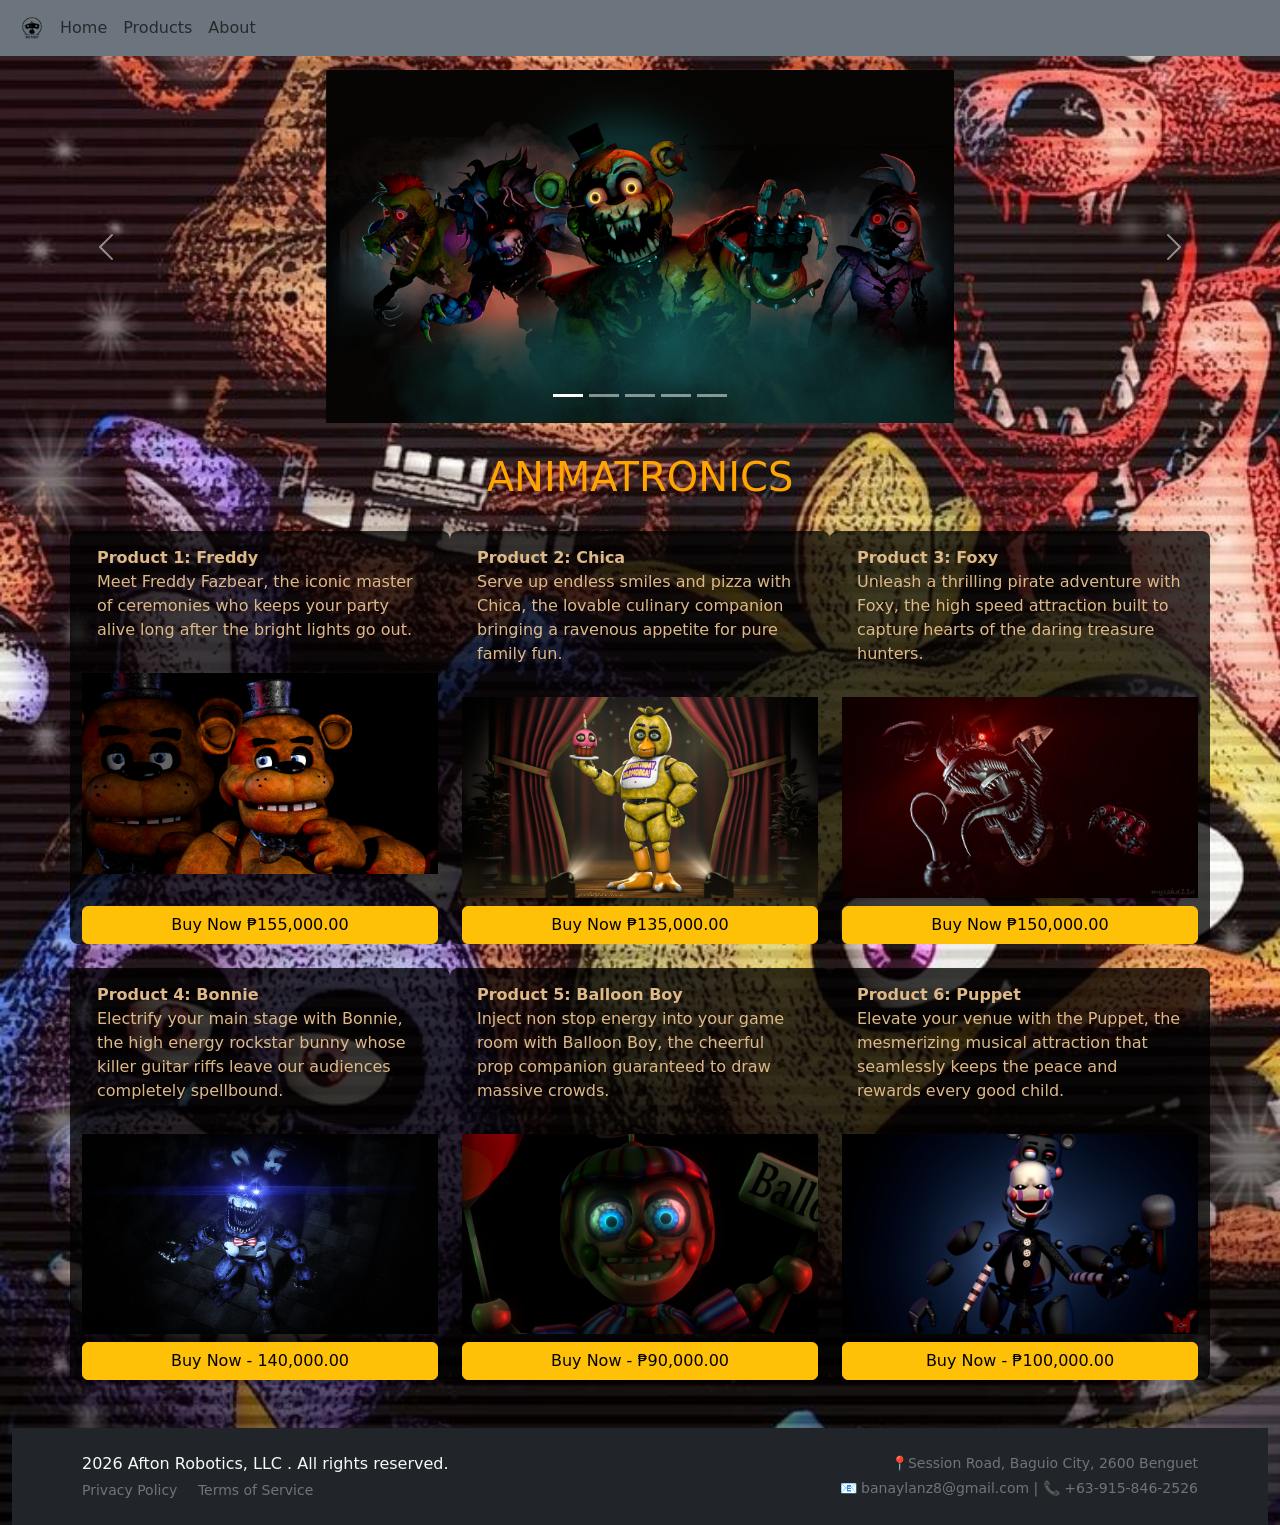
==== index.html @ b1b81b7e "first commit" ====
<html lang="en">


<head>
    <meta charset="UTF-8">
    <meta name="viewport" content="width=device-width, initial-scale=1.0">
    <title>Afton Robotics, LLC </title>
    <link href="https://cdn.jsdelivr.net/npm/bootstrap@5.3.3/dist/css/bootstrap.min.css" rel="stylesheet">
    <script src="https://cdn.jsdelivr.net/npm/bootstrap@5.3.3/dist/js/bootstrap.bundle.min.js"></script>
</head>


<body
    style="background: url(images/background.jpg); background-repeat: no-repeat; background-size: cover; background-position: center; min-height: 100vh;">

    <audio autoplay controls hidden src="audio/fnaf.mp3"></audio>


    <div class="container-fluid">
        <header>
            <nav class="navbar navbar-expand-sm bg-secondary navbar-light fixed-top">
                <div class="container-fluid">
                    <img src="images/Bad-Robot-Productions-Logo.png" alt="Avatar Logo" style="width:40px;"
                        class="rounded-pill">

                    <audio autoplay src="audio/fnaf.mp3"></audio>

                    <button class="navbar-toggler" type="button" data-bs-toggle="collapse"
                        data-bs-target="#collapsibleNavbar">
                        <span class="navbar-toggler-icon"></span>
                    </button>


                    <div class="collapse navbar-collapse" id="collapsibleNavbar">
                        <ul class="navbar-nav">
                            <li class="nav-item">
                                <a class="nav-link" href="#">Home</a>
                            </li>
                            <li class="nav-item">
                                <a class="nav-link" href="#products-section">Products</a>
                            </li>
                            <li class="nav-item">
                                <a class="nav-link" href="about.html">About</a>
                            </li>
                        </ul>
                    </div>
                </div>
            </nav>
        </header>
        <main style="margin-top: 70px;"> <!-- Added margin to prevent navbar from overlapping content -->
            <!-- Carousel -->
            <div id="demo" class="carousel slide" data-bs-ride="carousel">


                <!-- Indicators/dots -->
                <div class="carousel-indicators">
                    <button type="button" data-bs-target="#demo" data-bs-slide-to="0" class="active"></button>
                    <button type="button" data-bs-target="#demo" data-bs-slide-to="1"></button>
                    <button type="button" data-bs-target="#demo" data-bs-slide-to="2"></button>
                    <button type="button" data-bs-target="#demo" data-bs-slide-to="3"></button>
                    <button type="button" data-bs-target="#demo" data-bs-slide-to="4"></button>
                </div>


                <!-- The slideshow/carousel -->
                <div class="carousel-inner">
                    <div class="carousel-item active">
                        <img src="images/carousel/1.jpg" alt="Los Angeles"
                            class="d-block w-50 h-55 custom-style mx-auto">
                    </div>
                    <div class="carousel-item">
                        <img src="images/carousel/2.jpg" alt="Chicago" class="d-block w-50 h-55 custom-style mx-auto">
                    </div>
                    <div class="carousel-item">
                        <img src="images/carousel/3.png" alt="New York" class="d-block w-50 h-55 custom-style mx-auto">
                    </div>
                    <div class="carousel-item">
                        <img src="images/carousel/4.jpg" alt="Chicago" class="d-block w-50 h-55 custom-style mx-auto">
                    </div>
                    <div class="carousel-item">
                        <img src="images/carousel/5.jpg" alt="New York" class="d-block w-50 h-55 custom-style mx-auto">
                    </div>
                </div>


                <!-- Left and right controls/icons -->
                <button class="carousel-control-prev" type="button" data-bs-target="#demo" data-bs-slide="prev">
                    <span class="carousel-control-prev-icon"></span>
                </button>
                <button class="carousel-control-next" type="button" data-bs-target="#demo" data-bs-slide="next">
                    <span class="carousel-control-next-icon"></span>
                </button>
            </div>


            <h1 class="centre-text" style="text-align: center; margin: 30px 0; color: orange">ANIMATRONICS</h1>
            <!-- Products Grid Section -->
            <div class="container mb-5" id="products-section">
                <div class="row g-4 justify-content-center">
                    <!-- Added g-4 for consistent grid spacing -->


                    <!-- Product 1 -->
                    <div class="col-md-4 d-flex flex-column justify-content-between"
                        style="background-color: rgba(0,0,0,0.75); border-radius: 8px; max-width: 400px;">
                        <div>
                            <section style="padding: 15px; color: burlywood;"><b>Product 1: Freddy</b>
                                <p>Meet Freddy Fazbear, the iconic master of ceremonies who keeps your party alive long
                                    after the bright lights go out.</p>
                            </section>
                            <img src="images/products/1.png" alt="Freddy Fazbear" class="img-fluid w-100">
                        </div>
                        <button class="btn btn-warning w-100 mt-2">Buy Now ₱155,000.00</button>
                    </div>


                    <!-- Product 2 -->
                    <div class="col-md-4 d-flex flex-column justify-content-between"
                        style="background-color: rgba(0,0,0,0.75); border-radius: 8px; max-width: 400px;">
                        <div>
                            <section style="padding: 15px; color: burlywood;"><b>Product 2: Chica</b>
                                <p>Serve up endless smiles and pizza with Chica, the lovable culinary companion bringing
                                    a ravenous appetite for pure family fun.</p>
                            </section>
                            <img src="images/products/2.jpeg" alt="Chica" class="img-fluid w-100">
                        </div>
                        <button class="btn btn-warning w-100 mt-2">Buy Now ₱135,000.00</button>
                    </div>


                    <!-- Product 3 -->
                    <div class="col-md-4 d-flex flex-column justify-content-between"
                        style="background-color: rgba(0,0,0,0.75); border-radius: 8px; max-width: 400px;">
                        <div>
                            <section style="padding: 15px; color: burlywood;"><b>Product 3: Foxy</b>
                                <p>Unleash a thrilling pirate adventure with Foxy, the high speed attraction built to
                                    capture hearts of the daring treasure hunters.</p>
                            </section>
                            <img src="images/products/3.jpg" alt="Foxy" class="img-fluid w-100">
                        </div>
                        <button class="btn btn-warning w-100 mt-2">Buy Now ₱150,000.00</button>
                    </div>


                    <!-- Product 4 -->
                    <div class="col-md-4 d-flex flex-column justify-content-between"
                        style="background-color: rgba(0,0,0,0.75); border-radius: 8px; max-width: 400px;">
                        <div>
                            <section style="padding: 15px; color: burlywood;"><b>Product 4: Bonnie</b>
                                <p>Electrify your main stage with Bonnie, the high energy rockstar bunny whose killer
                                    guitar riffs leave our audiences completely spellbound.</p>
                            </section>
                            <img src="images/products/4.jpg" alt="Bonnie" class="img-fluid w-100">
                        </div>
                        <button class="btn btn-warning w-100 mt-2">Buy Now - 140,000.00</button>
                    </div>


                    <!-- Product 5 -->
                    <div class="col-md-4 d-flex flex-column justify-content-between"
                        style="background-color: rgba(0,0,0,0.75); border-radius: 8px; max-width: 400px;">
                        <div>
                            <section style="padding: 15px; color: burlywood;"><b>Product 5: Balloon Boy</b>
                                <p>Inject non stop energy into your game room with Balloon Boy, the cheerful prop
                                    companion guaranteed to draw massive crowds.</p>
                            </section>
                            <img src="images/products/5.jpeg" alt="Balloon Boy" class="img-fluid w-100">
                        </div>
                        <button class="btn btn-warning w-100 mt-2">Buy Now - ₱90,000.00</button>
                    </div>


                    <!-- Product 6 -->
                    <div class="col-md-4 d-flex flex-column justify-content-between"
                        style="background-color: rgba(0,0,0,0.75); border-radius: 8px; max-width: 400px;">
                        <div>
                            <section style="padding: 15px; color: burlywood;"><b>Product 6: Puppet</b>
                                <p>Elevate your venue with the Puppet, the mesmerizing musical attraction that
                                    seamlessly keeps the peace and rewards every good child.</p>
                            </section>
                            <img src="images/products/6.png" alt="The Puppet" class="img-fluid w-100">
                        </div>
                        <button class="btn btn-warning w-100 mt-2">Buy Now - ₱100,000.00</button>
                    </div>


                </div>
            </div>
        </main>

        <footer class="bg-dark text-light py-4 mt-auto">
            <div class="container">
                <div class="row align-items-center text-center text-md-start">

                    <!-- Left Side: Copyright & Legal Legalities -->
                    <div class="col-md-6 mb-3 mb-md-0">
                        <p class="mb-1"> 2026 Afton Robotics, LLC . All rights reserved.</p>
                        <small>
                            <a href="/privacy" class="text-secondary text-decoration-none me-3">Privacy Policy</a>
                            <a href="/terms" class="text-secondary text-decoration-none">Terms of Service</a>
                        </small>
                    </div>

                    <!-- Right Side: Contact Channels -->
                    <div class="col-md-6 text-md-end text-secondary small">
                        <p class="mb-1">📍Session Road, Baguio City, 2600 Benguet</p>
                        <p class="mb-0">📧 banaylanz8@gmail.com | 📞 +63-915-846-2526</p>
                    </div>

                </div>
            </div>
        </footer>


    </div>
</body>


</html>
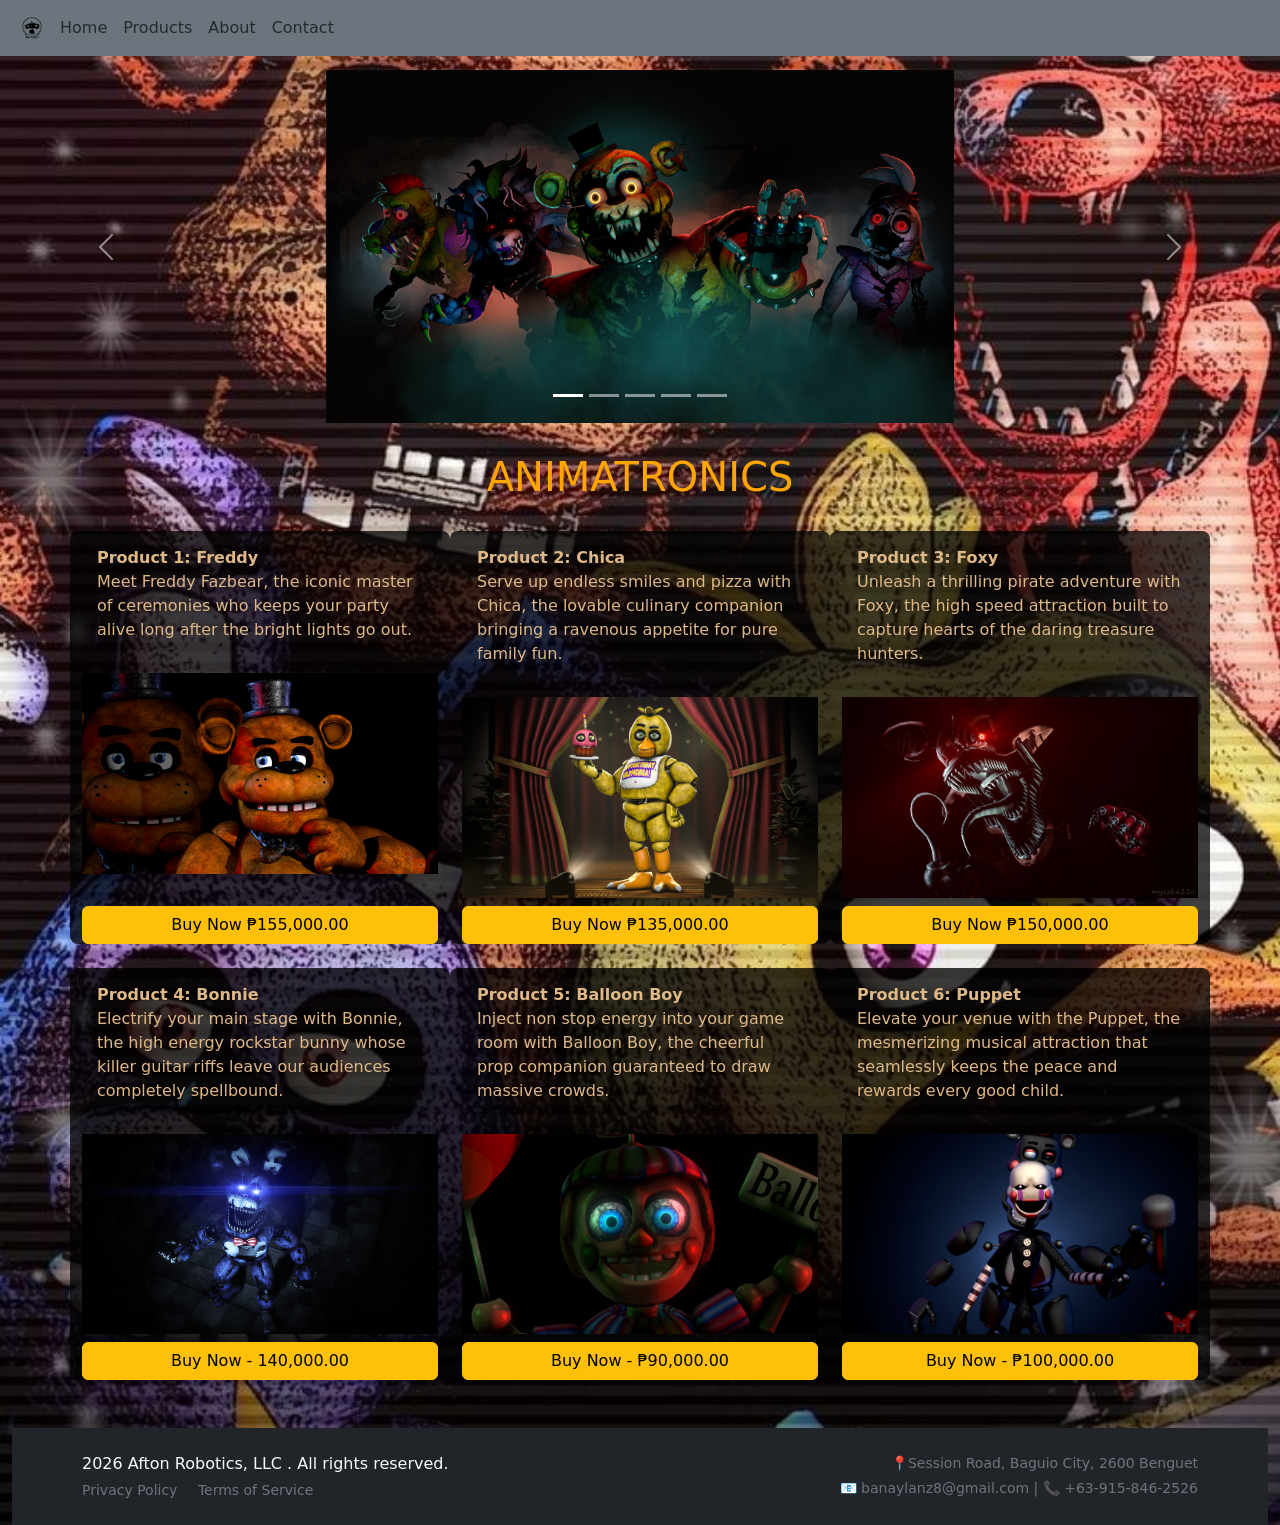
==== commit 4d97bc0c: "index.html" ====
--- a/index.html
+++ b/index.html
@@ -31,7 +31,7 @@
                     </button>
 
 
-                    <div class="collapse navbar-collapse" id="collapsibleNavbar">
+                   <div class="collapse navbar-collapse" id="collapsibleNavbar">
                         <ul class="navbar-nav">
                             <li class="nav-item">
                                 <a class="nav-link" href="#">Home</a>
@@ -41,18 +41,21 @@
                             </li>
                             <li class="nav-item">
                                 <a class="nav-link" href="about.html">About</a>
+                            </li>
+                            <li class="nav-item">
+                                <a class="nav-link" href="contact.html">Contact</a>
                             </li>
                         </ul>
                     </div>
                 </div>
             </nav>
         </header>
-        <main style="margin-top: 70px;"> <!-- Added margin to prevent navbar from overlapping content -->
-            <!-- Carousel -->
+        <main style="margin-top: 70px;"> 
+           
             <div id="demo" class="carousel slide" data-bs-ride="carousel">
 
 
-                <!-- Indicators/dots -->
+                
                 <div class="carousel-indicators">
                     <button type="button" data-bs-target="#demo" data-bs-slide-to="0" class="active"></button>
                     <button type="button" data-bs-target="#demo" data-bs-slide-to="1"></button>
@@ -62,7 +65,6 @@
                 </div>
 
 
-                <!-- The slideshow/carousel -->
                 <div class="carousel-inner">
                     <div class="carousel-item active">
                         <img src="images/carousel/1.jpg" alt="Los Angeles"
@@ -83,7 +85,7 @@
                 </div>
 
 
-                <!-- Left and right controls/icons -->
+                
                 <button class="carousel-control-prev" type="button" data-bs-target="#demo" data-bs-slide="prev">
                     <span class="carousel-control-prev-icon"></span>
                 </button>
@@ -94,10 +96,10 @@
 
 
             <h1 class="centre-text" style="text-align: center; margin: 30px 0; color: orange">ANIMATRONICS</h1>
-            <!-- Products Grid Section -->
+            
             <div class="container mb-5" id="products-section">
                 <div class="row g-4 justify-content-center">
-                    <!-- Added g-4 for consistent grid spacing -->
+                    
 
 
                     <!-- Product 1 -->
@@ -201,7 +203,6 @@
                         </small>
                     </div>
 
-                    <!-- Right Side: Contact Channels -->
                     <div class="col-md-6 text-md-end text-secondary small">
                         <p class="mb-1">📍Session Road, Baguio City, 2600 Benguet</p>
                         <p class="mb-0">📧 banaylanz8@gmail.com | 📞 +63-915-846-2526</p>
@@ -216,4 +217,4 @@
 </body>
 
 
-</html>+</html>
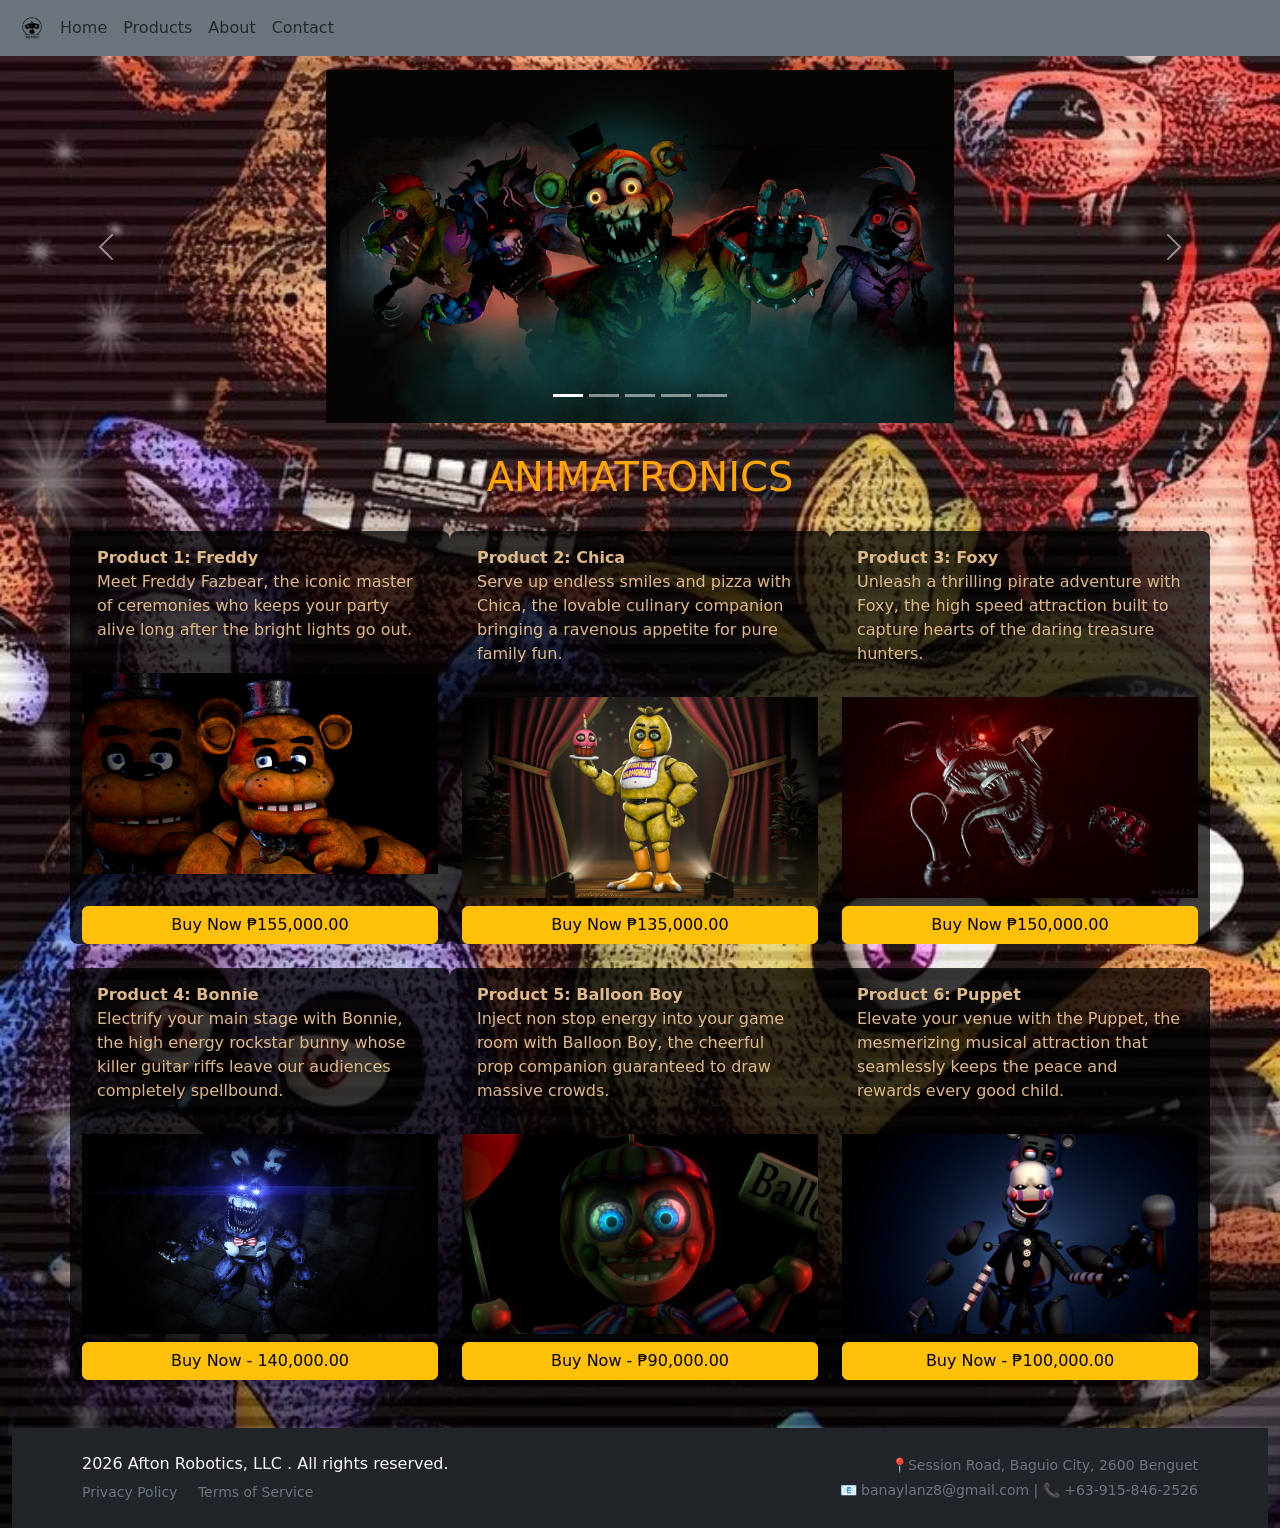
==== commit 57845287: "index.html" ====
--- a/index.html
+++ b/index.html
@@ -1,6 +1,5 @@
+<!DOCTYPE html>
 <html lang="en">
-
-
 <head>
     <meta charset="UTF-8">
     <meta name="viewport" content="width=device-width, initial-scale=1.0">
